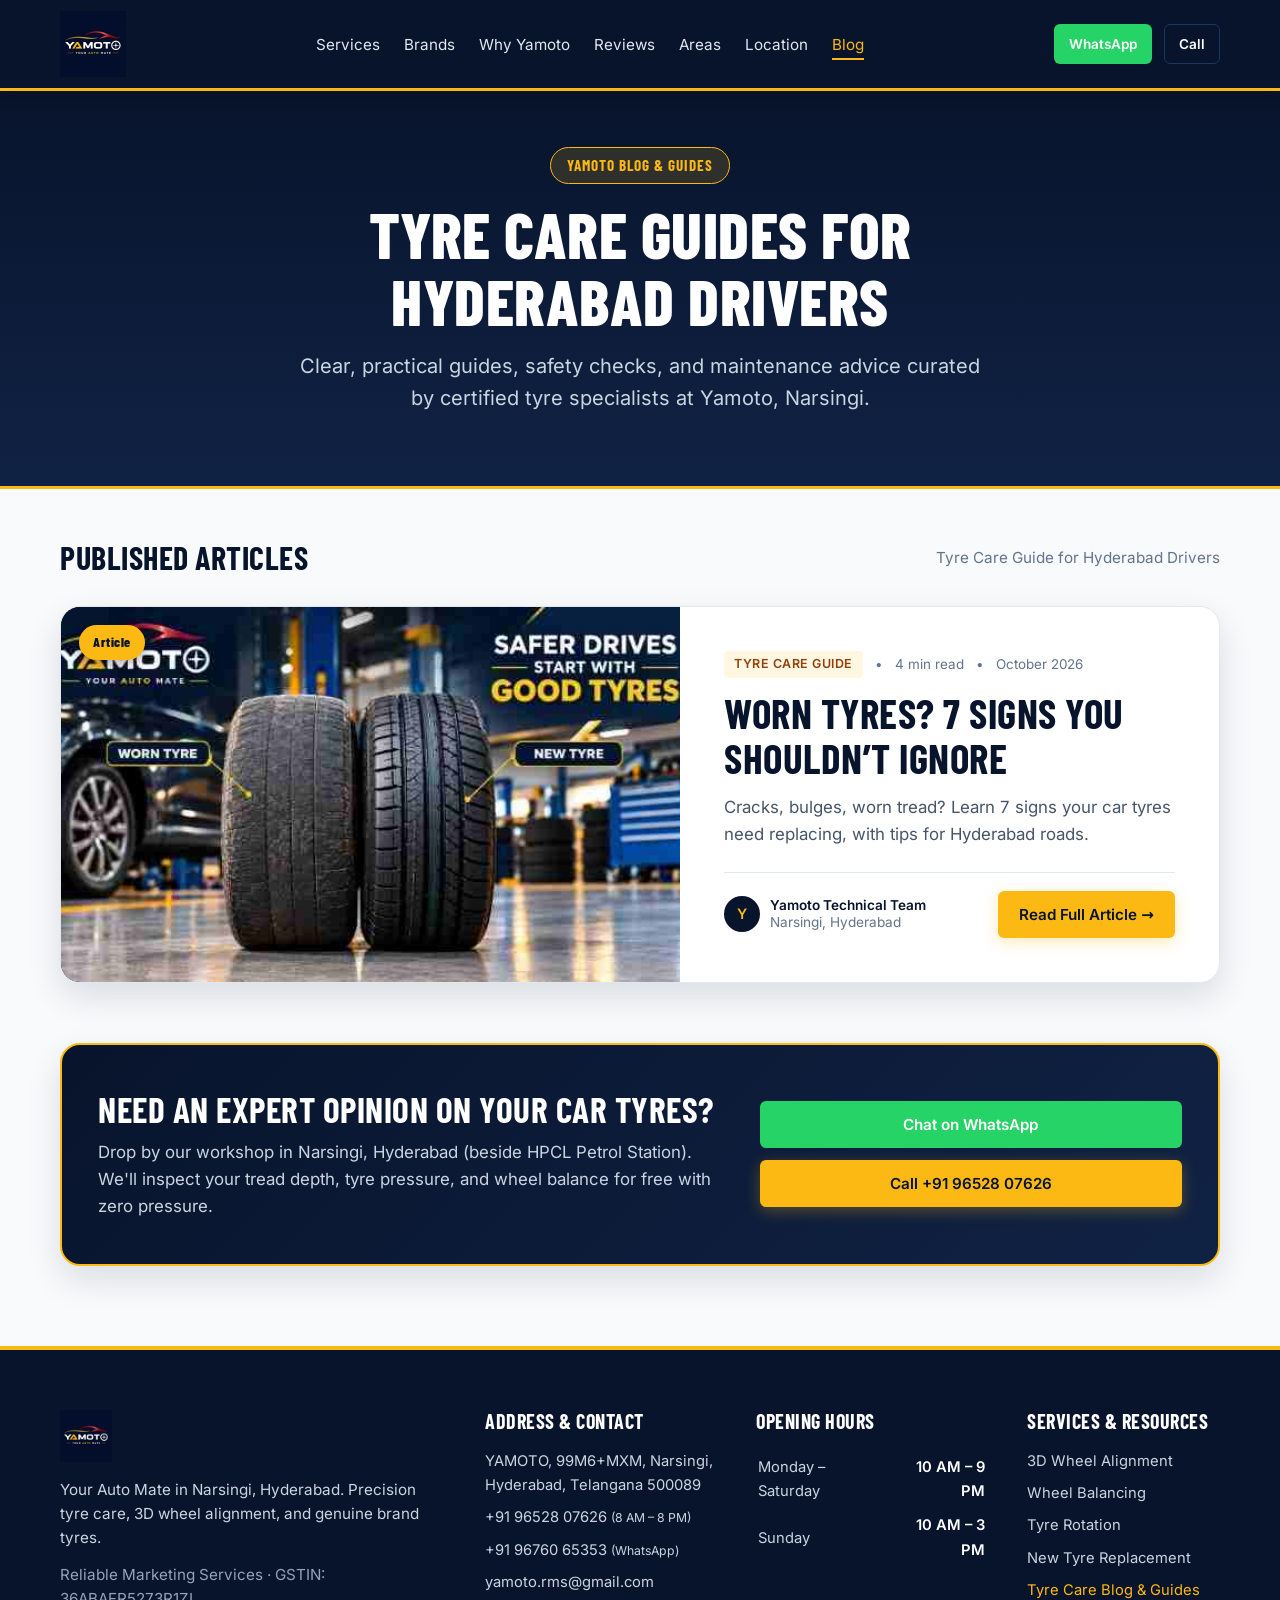
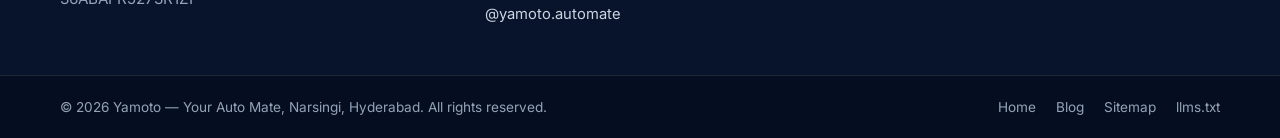
==== blog.html @ 02839a87 "blog podt added" ====
<!doctype html>
<html lang="en">

<head>
  <meta charset="utf-8">
  <meta name="viewport" content="width=device-width, initial-scale=1">
  <title>Tyre Care Blog & Guides | Expert Car Tips | Yamoto Hyderabad</title>
  <meta name="description"
    content="Practical tyre care guides, maintenance tips, 3D wheel alignment advice, and vehicle safety insights for Hyderabad drivers from Yamoto Narsingi.">
  <link rel="canonical" href="https://yamoto.in/blog.html">
  <meta name="robots" content="index, follow, max-image-preview:large">
  <meta name="theme-color" content="#08142C">

  <!-- Open Graph / Facebook -->
  <meta property="og:type" content="website">
  <meta property="og:title" content="Tyre Care Blog & Guides | Yamoto Hyderabad">
  <meta property="og:description"
    content="Practical tyre care guides, maintenance tips, and vehicle safety insights for Hyderabad drivers.">
  <meta property="og:url" content="https://yamoto.in/blog.html">
  <meta property="og:image" content="https://yamoto.in/images/og-image.jpg">
  <meta property="og:site_name" content="Yamoto">
  <meta property="og:locale" content="en_IN">

  <!-- Twitter Cards -->
  <meta name="twitter:card" content="summary_large_image">
  <meta name="twitter:title" content="Tyre Care Blog & Guides | Yamoto Hyderabad">
  <meta name="twitter:description"
    content="Practical tyre care guides, maintenance tips, and vehicle safety insights for Hyderabad drivers.">
  <meta name="twitter:image" content="https://yamoto.in/images/og-image.jpg">

  <!-- Favicons -->
  <link rel="icon" href="favicon.ico" sizes="48x48">
  <link rel="icon" type="image/png" sizes="48x48" href="favicon-48x48.png">
  <link rel="icon" type="image/png" sizes="192x192" href="favicon-192x192.png">
  <link rel="apple-touch-icon" href="apple-touch-icon.png">

  <!-- Preload fonts -->
  <link rel="preload" as="font" type="font/woff2" href="fonts/barlow-condensed-latin-700-normal.woff2" crossorigin>
  <link rel="preload" as="font" type="font/woff2" href="fonts/barlow-condensed-latin-800-normal.woff2" crossorigin>
  <link rel="preload" as="font" type="font/woff2" href="fonts/inter-latin-400-normal.woff2" crossorigin>
  <link rel="preload" as="font" type="font/woff2" href="fonts/inter-latin-600-normal.woff2" crossorigin>

  <style>
    /* === FONTS === */
    @font-face{font-family:'Barlow Condensed';font-style:normal;font-weight:600;font-display:swap;src:url('fonts/barlow-condensed-latin-600-normal.woff2') format('woff2');unicode-range:U+0000-00FF,U+0131,U+0152-0153,U+02BB-02BC,U+02C6,U+02DA,U+02DC,U+0304,U+0308,U+0329,U+2000-206F,U+20AC,U+2122,U+2191,U+2193,U+2212,U+2215,U+FEFF,U+FFFD}
    @font-face{font-family:'Barlow Condensed';font-style:normal;font-weight:700;font-display:swap;src:url('fonts/barlow-condensed-latin-700-normal.woff2') format('woff2');unicode-range:U+0000-00FF,U+0131,U+0152-0153,U+02BB-02BC,U+02C6,U+02DA,U+02DC,U+0304,U+0308,U+0329,U+2000-206F,U+20AC,U+2122,U+2191,U+2193,U+2212,U+2215,U+FEFF,U+FFFD}
    @font-face{font-family:'Barlow Condensed';font-style:normal;font-weight:800;font-display:swap;src:url('fonts/barlow-condensed-latin-800-normal.woff2') format('woff2');unicode-range:U+0000-00FF,U+0131,U+0152-0153,U+02BB-02BC,U+02C6,U+02DA,U+02DC,U+0304,U+0308,U+0329,U+2000-206F,U+20AC,U+2122,U+2191,U+2193,U+2212,U+2215,U+FEFF,U+FFFD}
    @font-face{font-family:'Inter';font-style:normal;font-weight:400;font-display:swap;src:url('fonts/inter-latin-400-normal.woff2') format('woff2');unicode-range:U+0000-00FF,U+0131,U+0152-0153,U+02BB-02BC,U+02C6,U+02DA,U+02DC,U+0304,U+0308,U+0329,U+2000-206F,U+20AC,U+2122,U+2191,U+2193,U+2212,U+2215,U+FEFF,U+FFFD}
    @font-face{font-family:'Inter';font-style:normal;font-weight:600;font-display:swap;src:url('fonts/inter-latin-600-normal.woff2') format('woff2');unicode-range:U+0000-00FF,U+0131,U+0152-0153,U+02BB-02BC,U+02C6,U+02DA,U+02DC,U+0304,U+0308,U+0329,U+2000-206F,U+20AC,U+2122,U+2191,U+2193,U+2212,U+2215,U+FEFF,U+FFFD}

    /* === TOKENS === */
    :root {
      --navy-dark: #08142C;
      --navy-mid: #102244;
      --navy-light: #1A3464;
      --navy-surface: #0E1B38;
      --yellow-accent: #FDB913;
      --yellow-hover: #E5A50B;
      --yellow-soft: rgba(253, 185, 19, 0.12);
      --text-main: #1E293B;
      --text-muted: #64748B;
      --text-light: #94A3B8;
      --bg-light: #F8FAFC;
      --bg-white: #FFFFFF;
      --border-color: #E2E8F0;
      --whatsapp-green: #25D366;
      --whatsapp-hover: #1EBE5D;
      --font-base: 'Inter', system-ui, -apple-system, sans-serif;
      --font-heading: 'Barlow Condensed', -apple-system, sans-serif;
      --radius-sm: 6px;
      --radius-md: 10px;
      --radius-lg: 16px;
      --radius-xl: 20px;
      --shadow-sm: 0 2px 4px rgba(0, 0, 0, 0.05);
      --shadow-md: 0 6px 18px rgba(8, 20, 44, 0.08);
      --shadow-lg: 0 14px 34px rgba(8, 20, 44, 0.12);
      --transition: all 0.25s ease-in-out;
    }

    *, *::before, *::after {
      box-sizing: border-box;
      margin: 0;
      padding: 0;
    }

    html {
      scroll-behavior: smooth;
      font-size: 16px;
    }

    body {
      font-family: var(--font-base);
      color: var(--text-main);
      background-color: var(--bg-light);
      line-height: 1.65;
      -webkit-font-smoothing: antialiased;
    }

    @media (max-width: 768px) {
      body {
        padding-bottom: calc(70px + env(safe-area-inset-bottom, 0px));
      }
    }

    img {
      max-width: 100%;
      height: auto;
      display: block;
    }

    a {
      text-decoration: none;
      color: inherit;
      transition: var(--transition);
    }

    ul, ol {
      list-style: none;
    }

    .container {
      width: 100%;
      max-width: 1200px;
      margin: 0 auto;
      padding: 0 20px;
    }

    h1, h2, h3, h4 {
      font-family: var(--font-heading);
      text-transform: uppercase;
      letter-spacing: 0.5px;
      line-height: 1.15;
      color: var(--navy-dark);
    }

    /* === BUTTONS === */
    .btn {
      display: inline-flex;
      align-items: center;
      justify-content: center;
      gap: 8px;
      font-family: var(--font-base);
      font-weight: 600;
      font-size: 0.95rem;
      padding: 10px 20px;
      border-radius: var(--radius-sm);
      border: 1px solid transparent;
      cursor: pointer;
      transition: var(--transition);
      text-align: center;
    }

    .btn-primary {
      background-color: var(--yellow-accent);
      color: var(--navy-dark);
      box-shadow: 0 4px 15px rgba(253, 185, 19, 0.3);
    }

    .btn-primary:hover {
      background-color: var(--yellow-hover);
      transform: translateY(-2px);
      box-shadow: 0 6px 20px rgba(253, 185, 19, 0.4);
    }

    .btn-whatsapp {
      background-color: var(--whatsapp-green);
      color: #fff;
    }

    .btn-whatsapp:hover {
      background-color: var(--whatsapp-hover);
      transform: translateY(-2px);
    }

    .btn-call {
      background-color: var(--navy-dark);
      color: #fff;
      border: 1px solid var(--navy-light);
    }

    .btn-call:hover {
      background-color: var(--navy-mid);
      border-color: var(--yellow-accent);
      color: #fff;
    }

    /* === SITE HEADER === */
    .site-header {
      position: sticky;
      top: 0;
      z-index: 1000;
      background-color: var(--navy-dark);
      border-bottom: 3px solid var(--yellow-accent);
      box-shadow: 0 4px 15px rgba(0, 0, 0, 0.2);
    }

    .header-inner {
      display: flex;
      align-items: center;
      justify-content: space-between;
      height: 88px;
    }

    .logo-link {
      display: flex;
      align-items: center;
    }

    .logo-img {
      height: 66px;
      width: auto;
      object-fit: contain;
    }

    .main-nav {
      display: none;
    }

    @media (min-width: 992px) {
      .main-nav {
        display: block;
      }
    }

    .nav-list {
      display: flex;
      align-items: center;
      gap: 24px;
    }

    .nav-list a {
      color: #E2E8F0;
      font-size: 0.95rem;
      font-weight: 500;
      padding: 6px 0;
      position: relative;
    }

    .nav-list a:hover,
    .nav-list a.active-nav {
      color: var(--yellow-accent);
    }

    .nav-list a.active-nav::after {
      content: '';
      position: absolute;
      bottom: 0;
      left: 0;
      width: 100%;
      height: 2px;
      background: var(--yellow-accent);
    }

    .header-actions {
      display: flex;
      align-items: center;
      gap: 12px;
    }

    .header-btn {
      display: none;
    }

    @media (min-width: 640px) {
      .header-btn {
        display: inline-flex;
        padding: 8px 14px;
        font-size: 0.85rem;
      }
    }

    .hamburger {
      display: flex;
      flex-direction: column;
      justify-content: space-around;
      width: 28px;
      height: 24px;
      background: transparent;
      border: none;
      cursor: pointer;
      padding: 0;
    }

    @media (min-width: 992px) {
      .hamburger {
        display: none;
      }
    }

    .hamburger span {
      width: 100%;
      height: 3px;
      background-color: #fff;
      border-radius: 2px;
      transition: var(--transition);
    }

    .mobile-nav {
      display: none;
      background-color: var(--navy-mid);
      border-top: 1px solid var(--navy-light);
      padding: 20px;
    }

    .mobile-nav.open {
      display: block;
    }

    .mobile-nav ul {
      display: flex;
      flex-direction: column;
      gap: 14px;
    }

    .mobile-nav-link {
      color: #fff;
      font-size: 1.05rem;
      font-weight: 500;
      display: block;
      padding: 6px 0;
    }

    .w-full {
      width: 100%;
    }

    @media (max-width: 640px) {
      .header-inner {
        height: auto;
        min-height: 74px;
      }
      .logo-img {
        height: clamp(48px, 15vw, 62px);
        max-width: min(48vw, 180px);
      }
      .hamburger {
        width: 44px;
        height: 44px;
        padding: 10px 8px;
      }
      .blog-hero {
        padding: 38px 0 30px;
      }
      .featured-content {
        padding: 24px 18px;
      }
      .featured-title {
        font-size: clamp(1.6rem, 7vw, 2.1rem);
      }
      .blog-consultation-banner {
        padding: 28px 20px;
      }
    }

    /* === BLOG HERO SECTION === */
    .blog-hero {
      background: linear-gradient(180deg, var(--navy-dark) 0%, var(--navy-mid) 100%);
      color: #fff;
      padding: 56px 0 44px;
      position: relative;
      border-bottom: 3px solid var(--yellow-accent);
    }

    .blog-hero-inner {
      text-align: center;
      max-width: 820px;
      margin: 0 auto;
    }

    .blog-badge-tag {
      display: inline-flex;
      align-items: center;
      gap: 6px;
      background: rgba(253, 185, 19, 0.15);
      border: 1px solid var(--yellow-accent);
      color: var(--yellow-accent);
      font-family: var(--font-heading);
      font-size: 0.95rem;
      font-weight: 700;
      letter-spacing: 1px;
      padding: 5px 16px;
      border-radius: 50px;
      text-transform: uppercase;
      margin-bottom: 16px;
    }

    .blog-hero h1 {
      font-size: clamp(2.3rem, 5.5vw, 4rem);
      font-weight: 800;
      line-height: 1.05;
      color: #fff;
      margin-bottom: 16px;
    }

    .blog-hero p {
      font-size: clamp(1.05rem, 2vw, 1.25rem);
      color: #CBD5E1;
      max-width: 700px;
      margin: 0 auto 28px;
      line-height: 1.6;
    }

    /* Filter pills */
    .filter-pills {
      display: flex;
      justify-content: center;
      flex-wrap: wrap;
      gap: 10px;
      margin-top: 10px;
    }

    .pill-btn {
      background: rgba(255, 255, 255, 0.08);
      color: #CBD5E1;
      border: 1px solid rgba(255, 255, 255, 0.16);
      padding: 7px 16px;
      border-radius: 50px;
      font-size: 0.88rem;
      font-weight: 500;
      cursor: pointer;
      transition: var(--transition);
    }

    .pill-btn:hover,
    .pill-btn.active {
      background: var(--yellow-accent);
      color: var(--navy-dark);
      border-color: var(--yellow-accent);
      font-weight: 600;
    }

    /* === MAIN BLOG CONTENT AREA === */
    .blog-section {
      padding: 50px 0 80px;
    }

    /* Featured Post Card */
    .featured-post-card {
      background: #fff;
      border-radius: var(--radius-xl);
      overflow: hidden;
      border: 1px solid var(--border-color);
      box-shadow: var(--shadow-lg);
      margin-bottom: 50px;
      display: grid;
      grid-template-columns: 1fr;
      transition: var(--transition);
    }

    @media (min-width: 900px) {
      .featured-post-card {
        grid-template-columns: 1.15fr 1fr;
      }
    }

    .featured-post-card:hover {
      transform: translateY(-4px);
      box-shadow: 0 18px 40px rgba(8, 20, 44, 0.15);
    }

    .featured-media {
      position: relative;
      background: var(--navy-dark);
      overflow: hidden;
      min-height: 280px;
    }

    .featured-media img {
      width: 100%;
      height: 100%;
      object-fit: cover;
      transition: transform 0.4s ease;
    }

    .featured-post-card:hover .featured-media img {
      transform: scale(1.03);
    }

    .featured-badge {
      position: absolute;
      top: 18px;
      left: 18px;
      background: var(--yellow-accent);
      color: var(--navy-dark);
      font-family: var(--font-heading);
      font-weight: 800;
      font-size: 0.85rem;
      padding: 6px 14px;
      border-radius: 50px;
      letter-spacing: 0.5px;
      box-shadow: 0 4px 10px rgba(0, 0, 0, 0.25);
    }

    .featured-content {
      padding: clamp(24px, 4vw, 44px);
      display: flex;
      flex-direction: column;
      justify-content: center;
    }

    .post-tag-meta {
      display: flex;
      align-items: center;
      gap: 12px;
      font-size: 0.84rem;
      color: var(--text-muted);
      margin-bottom: 12px;
      flex-wrap: wrap;
    }

    .post-tag {
      background: var(--yellow-soft);
      color: #92400E;
      font-weight: 700;
      padding: 3px 10px;
      border-radius: 4px;
      font-size: 0.78rem;
      text-transform: uppercase;
      letter-spacing: 0.5px;
    }

    .featured-title {
      font-size: clamp(1.8rem, 3.2vw, 2.6rem);
      line-height: 1.1;
      margin-bottom: 14px;
      color: var(--navy-dark);
    }

    .featured-title a:hover {
      color: var(--yellow-hover);
    }

    .featured-excerpt {
      color: #475569;
      font-size: 1.05rem;
      line-height: 1.6;
      margin-bottom: 24px;
    }

    .featured-footer {
      display: flex;
      align-items: center;
      justify-content: space-between;
      flex-wrap: wrap;
      gap: 16px;
      padding-top: 18px;
      border-top: 1px solid var(--border-color);
    }

    .author-info {
      display: flex;
      align-items: center;
      gap: 10px;
    }

    .author-avatar {
      width: 36px;
      height: 36px;
      border-radius: 50%;
      background: var(--navy-dark);
      color: var(--yellow-accent);
      display: flex;
      align-items: center;
      justify-content: center;
      font-weight: 800;
      font-size: 0.9rem;
    }

    .author-details {
      font-size: 0.85rem;
      line-height: 1.25;
    }

    .author-details strong {
      color: var(--navy-dark);
      display: block;
    }

    .author-details span {
      color: var(--text-muted);
    }

    /* Section Subhead */
    .grid-subhead {
      margin-bottom: 30px;
      display: flex;
      align-items: center;
      justify-content: space-between;
      flex-wrap: wrap;
      gap: 12px;
    }

    .grid-subhead h2 {
      font-size: 2rem;
      color: var(--navy-dark);
    }

    /* Grid of Blog Posts */
    .blog-posts-grid {
      display: grid;
      grid-template-columns: 1fr;
      gap: 32px;
    }

    @media (min-width: 640px) {
      .blog-posts-grid {
        grid-template-columns: repeat(2, 1fr);
      }
    }

    @media (min-width: 1024px) {
      .blog-posts-grid {
        grid-template-columns: repeat(3, 1fr);
      }
    }

    .blog-card {
      background: #fff;
      border-radius: var(--radius-lg);
      border: 1px solid var(--border-color);
      overflow: hidden;
      box-shadow: var(--shadow-sm);
      display: flex;
      flex-direction: column;
      transition: var(--transition);
    }

    .blog-card:hover {
      transform: translateY(-4px);
      box-shadow: var(--shadow-md);
      border-color: #CBD5E1;
    }

    .card-thumbnail {
      position: relative;
      aspect-ratio: 16 / 10;
      background: var(--navy-dark);
      overflow: hidden;
    }

    .card-thumbnail img {
      width: 100%;
      height: 100%;
      object-fit: cover;
      transition: transform 0.4s ease;
    }

    .blog-card:hover .card-thumbnail img {
      transform: scale(1.05);
    }

    .card-badge {
      position: absolute;
      top: 12px;
      left: 12px;
      background: rgba(8, 20, 44, 0.85);
      color: #fff;
      font-size: 0.75rem;
      font-weight: 700;
      padding: 4px 10px;
      border-radius: 50px;
      text-transform: uppercase;
      backdrop-filter: blur(4px);
    }

    .card-badge.status-live {
      background: var(--yellow-accent);
      color: var(--navy-dark);
    }

    .card-body {
      padding: 22px;
      display: flex;
      flex-direction: column;
      flex-grow: 1;
    }

    .card-meta {
      display: flex;
      align-items: center;
      gap: 10px;
      font-size: 0.8rem;
      color: var(--text-muted);
      margin-bottom: 10px;
    }

    .card-title {
      font-size: 1.45rem;
      line-height: 1.2;
      margin-bottom: 10px;
      color: var(--navy-dark);
    }

    .card-title a:hover {
      color: var(--yellow-hover);
    }

    .card-excerpt {
      font-size: 0.95rem;
      color: #475569;
      line-height: 1.55;
      margin-bottom: 20px;
      flex-grow: 1;
    }

    .card-action {
      display: flex;
      align-items: center;
      justify-content: space-between;
      padding-top: 14px;
      border-top: 1px solid var(--border-color);
      font-size: 0.9rem;
      font-weight: 600;
      color: var(--navy-mid);
    }

    .card-action a {
      color: var(--navy-mid);
      display: inline-flex;
      align-items: center;
      gap: 4px;
    }

    .card-action a:hover {
      color: var(--yellow-hover);
    }

    /* Upcoming Card Special Style */
    .blog-card.upcoming {
      background: linear-gradient(180deg, #FFFFFF 0%, #F8FAFC 100%);
      opacity: 0.92;
    }

    .badge-upcoming {
      background: #E2E8F0;
      color: #475569;
      font-size: 0.72rem;
      font-weight: 700;
      padding: 3px 8px;
      border-radius: 4px;
      text-transform: uppercase;
    }

    /* Consultation Banner */
    .blog-consultation-banner {
      background: linear-gradient(135deg, var(--navy-dark) 0%, var(--navy-mid) 100%);
      border-radius: var(--radius-xl);
      padding: 44px 36px;
      color: #fff;
      margin-top: 60px;
      display: grid;
      grid-template-columns: 1fr;
      gap: 28px;
      align-items: center;
      border: 2px solid var(--yellow-accent);
      box-shadow: var(--shadow-lg);
    }

    @media (min-width: 800px) {
      .blog-consultation-banner {
        grid-template-columns: 1.5fr 1fr;
      }
    }

    .consultation-info h3 {
      color: #fff;
      font-size: 2.2rem;
      margin-bottom: 10px;
    }

    .consultation-info p {
      color: #CBD5E1;
      font-size: 1.05rem;
      line-height: 1.6;
    }

    .consultation-ctas {
      display: flex;
      flex-direction: column;
      gap: 12px;
    }

    @media (min-width: 500px) {
      .consultation-ctas {
        flex-direction: row;
      }
    }

    @media (min-width: 800px) {
      .consultation-ctas {
        flex-direction: column;
      }
    }

    /* === FOOTER === */
    .site-footer {
      background-color: var(--navy-dark);
      color: #CBD5E1;
      padding: 60px 0 0;
      border-top: 4px solid var(--yellow-accent);
    }

    .footer-grid {
      display: grid;
      grid-template-columns: 1fr;
      gap: 40px;
      padding-bottom: 40px;
    }

    @media (min-width: 640px) {
      .footer-grid {
        grid-template-columns: repeat(2, 1fr);
      }
    }

    @media (min-width: 992px) {
      .footer-grid {
        grid-template-columns: 2fr 1.2fr 1.2fr 1fr;
      }
    }

    .footer-brand img {
      height: 52px;
      width: auto;
      margin-bottom: 16px;
    }

    .footer-brand p {
      font-size: 0.95rem;
      line-height: 1.6;
      margin-bottom: 12px;
    }

    .footer-gstin {
      font-size: 0.8rem;
      color: var(--text-light);
    }

    .footer-contact h3,
    .footer-hours h3,
    .footer-services h3 {
      color: #fff;
      font-size: 1.25rem;
      margin-bottom: 16px;
    }

    .footer-contact address p {
      font-style: normal;
      font-size: 0.92rem;
      margin-bottom: 8px;
    }

    .footer-contact a:hover,
    .footer-services a:hover {
      color: var(--yellow-accent);
    }

    .footer-hours table {
      width: 100%;
      font-size: 0.92rem;
    }

    .footer-hours td {
      padding: 4px 0;
    }

    .footer-hours td:last-child {
      text-align: right;
      color: #fff;
      font-weight: 600;
    }

    .footer-services ul li {
      margin-bottom: 8px;
      font-size: 0.92rem;
    }

    .footer-bottom {
      border-top: 1px solid rgba(255, 255, 255, 0.1);
      padding: 20px 0;
      background-color: #050E20;
    }

    .footer-bottom-inner {
      display: flex;
      flex-direction: column;
      align-items: center;
      gap: 10px;
      text-align: center;
      font-size: 0.85rem;
      color: var(--text-light);
    }

    @media (min-width: 640px) {
      .footer-bottom-inner {
        flex-direction: row;
        justify-content: space-between;
        text-align: left;
      }
    }

    .footer-bottom nav a {
      margin-left: 16px;
      color: var(--text-light);
    }

    .footer-bottom nav a:hover {
      color: var(--yellow-accent);
    }

    /* === MOBILE BAR === */
    .mobile-bar {
      display: none;
      position: fixed;
      bottom: 0;
      left: 0;
      right: 0;
      background-color: var(--navy-dark);
      border-top: 2px solid var(--yellow-accent);
      z-index: 999;
      padding: 8px 12px;
      box-shadow: 0 -4px 15px rgba(0, 0, 0, 0.25);
    }

    @media (max-width: 768px) {
      .mobile-bar {
        display: flex;
        justify-content: space-around;
        gap: 8px;
        padding-bottom: calc(8px + env(safe-area-inset-bottom, 0px));
      }
    }

    .mobile-bar-btn {
      display: flex;
      flex-direction: column;
      align-items: center;
      justify-content: center;
      flex: 1;
      padding: 6px 4px;
      border-radius: var(--radius-sm);
      color: #fff;
      font-size: 0.78rem;
      font-weight: 600;
      text-align: center;
      min-height: 44px;
    }

    .mobile-bar-btn.call {
      background-color: var(--navy-mid);
      border: 1px solid var(--navy-light);
    }

    .mobile-bar-btn.whatsapp {
      background-color: var(--whatsapp-green);
      color: #fff;
    }

    .mobile-bar-btn.directions {
      background-color: var(--yellow-accent);
      color: var(--navy-dark);
    }
  </style>
</head>

<body>

  <!-- Site Header -->
  <header class="site-header" id="site-header">
    <div class="container header-inner">
      <a href="index.html" class="logo-link" aria-label="Yamoto Home — return to homepage">
        <img src="images/yamoto-logo.webp" width="264" height="264" alt="Yamoto — Your Auto Mate" class="logo-img">
      </a>
      <nav class="main-nav" aria-label="Main navigation">
        <ul class="nav-list">
          <li><a href="index.html#services">Services</a></li>
          <li><a href="index.html#brands">Brands</a></li>
          <li><a href="index.html#why-yamoto">Why Yamoto</a></li>
          <li><a href="index.html#reviews">Reviews</a></li>
          <li><a href="index.html#areas-served">Areas</a></li>
          <li><a href="index.html#location">Location</a></li>
          <li><a href="blog.html" class="active-nav">Blog</a></li>
        </ul>
      </nav>
      <div class="header-actions">
        <a href="https://wa.me/919676065353?text=Hi%20Yamoto%2C%20I%20need%20a%20tyre%20consultation"
          class="btn btn-whatsapp header-btn" target="_blank" rel="noopener">WhatsApp</a>
        <a href="tel:+919652807626" class="btn btn-call header-btn">Call</a>
      </div>
      <button class="hamburger" id="hamburger" aria-label="Open navigation menu" aria-expanded="false">
        <span aria-hidden="true"></span><span aria-hidden="true"></span><span aria-hidden="true"></span>
      </button>
    </div>

    <!-- Mobile Nav Slide-down -->
    <nav class="mobile-nav" id="mobile-nav" aria-label="Mobile navigation" inert>
      <ul>
        <li><a href="index.html#services" class="mobile-nav-link">Services</a></li>
        <li><a href="index.html#brands" class="mobile-nav-link">Brands</a></li>
        <li><a href="index.html#why-yamoto" class="mobile-nav-link">Why Yamoto</a></li>
        <li><a href="index.html#reviews" class="mobile-nav-link">Reviews</a></li>
        <li><a href="index.html#areas-served" class="mobile-nav-link">Areas</a></li>
        <li><a href="index.html#location" class="mobile-nav-link">Location</a></li>
        <li><a href="blog.html" class="mobile-nav-link" style="color:var(--yellow-accent);">Blog & Guides</a></li>
        <li><a href="https://wa.me/919676065353?text=Hi%20Yamoto%2C%20I%20need%20a%20quote"
            class="btn btn-whatsapp w-full" target="_blank" rel="noopener">Chat on WhatsApp</a></li>
        <li><a href="tel:+919652807626" class="btn btn-call w-full">Call +91 96528 07626</a></li>
      </ul>
    </nav>
  </header>

  <!-- Blog Hero Header -->
  <header class="blog-hero">
    <div class="container blog-hero-inner">
      <span class="blog-badge-tag">Yamoto Blog & Guides</span>
      <h1>Tyre Care Guides for Hyderabad Drivers</h1>
      <p>
        Clear, practical guides, safety checks, and maintenance advice curated by certified tyre specialists at Yamoto, Narsingi.
      </p>
    </div>
  </header>

  <!-- Main Blog Grid Section -->
  <main class="blog-section">
    <div class="container">

      <div class="grid-subhead">
        <h2>Published Articles</h2>
        <span style="color: var(--text-muted); font-size: 0.95rem;">Tyre Care Guide for Hyderabad Drivers</span>
      </div>

      <!-- Article (The Only Blog) -->
      <article class="featured-post-card">
        <div class="featured-media">
          <span class="featured-badge">Article</span>
          <a href="worn-tyres-7-signs-you-shouldnt-ignore.html" aria-label="Read Worn Tyres? 7 Signs You Shouldn't Ignore">
            <img
              src="images/blog post images/Tyre Care Guide for Hyderabad Drivers/hero-image.jpeg"
              alt="Comparison of worn tyre vs new tyre with full tread in a workshop"
              width="800"
              height="500"
              loading="eager">
          </a>
        </div>
        <div class="featured-content">
          <div class="post-tag-meta">
            <span class="post-tag">Tyre Care Guide</span>
            <span>•</span>
            <span>4 min read</span>
            <span>•</span>
            <span>October 2026</span>
          </div>
          <h2 class="featured-title">
            <a href="worn-tyres-7-signs-you-shouldnt-ignore.html">Worn Tyres? 7 Signs You Shouldn’t Ignore</a>
          </h2>
          <p class="featured-excerpt">
            Cracks, bulges, worn tread? Learn 7 signs your car tyres need replacing, with tips for Hyderabad roads.
          </p>
          <div class="featured-footer">
            <div class="author-info">
              <div class="author-avatar">Y</div>
              <div class="author-details">
                <strong>Yamoto Technical Team</strong>
                <span>Narsingi, Hyderabad</span>
              </div>
            </div>
            <a href="worn-tyres-7-signs-you-shouldnt-ignore.html" class="btn btn-primary">
              Read Full Article →
            </a>
          </div>
        </div>
      </article>

      <!-- Free Consultation Banner -->
      <section class="blog-consultation-banner">
        <div class="consultation-info">
          <h3>Need an Expert Opinion on Your Car Tyres?</h3>
          <p>
            Drop by our workshop in Narsingi, Hyderabad (beside HPCL Petrol Station). We'll inspect your tread depth, tyre pressure, and wheel balance for free with zero pressure.
          </p>
        </div>
        <div class="consultation-ctas">
          <a href="https://wa.me/919676065353?text=Hi%20Yamoto%2C%20I%20would%20like%20a%20free%20tyre%20inspection"
            class="btn btn-whatsapp" target="_blank" rel="noopener">
            Chat on WhatsApp
          </a>
          <a href="tel:+919652807626" class="btn btn-primary">
            Call +91 96528 07626
          </a>
        </div>
      </section>

    </div>
  </main>

  <!-- Site Footer -->
  <footer class="site-footer" aria-label="Site footer">
    <div class="container footer-grid">
      <div class="footer-brand">
        <img src="images/yamoto-logo.webp" width="264" height="264" alt="Yamoto — Your Auto Mate" loading="lazy">
        <p>Your Auto Mate in Narsingi, Hyderabad. Precision tyre care, 3D wheel alignment, and genuine brand tyres.</p>
        <p class="footer-gstin">Reliable Marketing Services · GSTIN: 36ABAFR5273R1ZI</p>
      </div>

      <div class="footer-contact">
        <h3>Address & Contact</h3>
        <address>
          <p>YAMOTO, 99M6+MXM, Narsingi, Hyderabad, Telangana 500089</p>
          <p><a href="tel:+919652807626">+91 96528 07626</a> <small>(8 AM – 8 PM)</small></p>
          <p><a href="https://wa.me/919676065353" target="_blank" rel="noopener">+91 96760 65353</a> <small>(WhatsApp)</small></p>
          <p><a href="mailto:yamoto.rms@gmail.com">yamoto.rms@gmail.com</a></p>
          <p><a href="https://instagram.com/yamoto.automate" target="_blank" rel="noopener">@yamoto.automate</a></p>
        </address>
      </div>

      <div class="footer-hours">
        <h3>Opening Hours</h3>
        <table>
          <tbody>
            <tr>
              <td>Monday – Saturday</td>
              <td>10 AM – 9 PM</td>
            </tr>
            <tr>
              <td>Sunday</td>
              <td>10 AM – 3 PM</td>
            </tr>
          </tbody>
        </table>
      </div>

      <div class="footer-services">
        <h3>Services & Resources</h3>
        <ul>
          <li><a href="index.html#services">3D Wheel Alignment</a></li>
          <li><a href="index.html#services">Wheel Balancing</a></li>
          <li><a href="index.html#services">Tyre Rotation</a></li>
          <li><a href="index.html#services">New Tyre Replacement</a></li>
          <li><a href="blog.html" style="color:var(--yellow-accent);">Tyre Care Blog & Guides</a></li>
        </ul>
      </div>
    </div>

    <div class="footer-bottom">
      <div class="container footer-bottom-inner">
        <p>© 2026 Yamoto — Your Auto Mate, Narsingi, Hyderabad. All rights reserved.</p>
        <nav aria-label="Footer utility">
          <a href="index.html">Home</a>
          <a href="blog.html">Blog</a>
          <a href="sitemap.xml">Sitemap</a>
          <a href="llms.txt">llms.txt</a>
        </nav>
      </div>
    </div>
  </footer>

  <!-- Sticky Mobile Action Bar -->
  <nav class="mobile-bar" aria-label="Quick actions">
    <a href="tel:+919652807626" class="mobile-bar-btn call">
      <span>Call</span>
    </a>
    <a href="https://wa.me/919676065353?text=Hi%20Yamoto%2C%20I%20have%20a%20question%20about%20tyres"
      class="mobile-bar-btn whatsapp" target="_blank" rel="noopener">
      <span>WhatsApp</span>
    </a>
    <a href="https://www.google.com/maps/dir/?api=1&amp;destination=YAMOTO%2C%2099M6%2BMXM%2C%20Narsingi%2C%20Hyderabad%2C%20Telangana%20500089&amp;destination_place_id=ChIJxR8MQACVyzsR6OvZPphkTEY"
      class="mobile-bar-btn directions" target="_blank" rel="noopener">
      <span>Directions</span>
    </a>
  </nav>

  <!-- Interactive script for mobile menu & tracking -->
  <script src="js/main.js" defer></script>
</body>

</html>
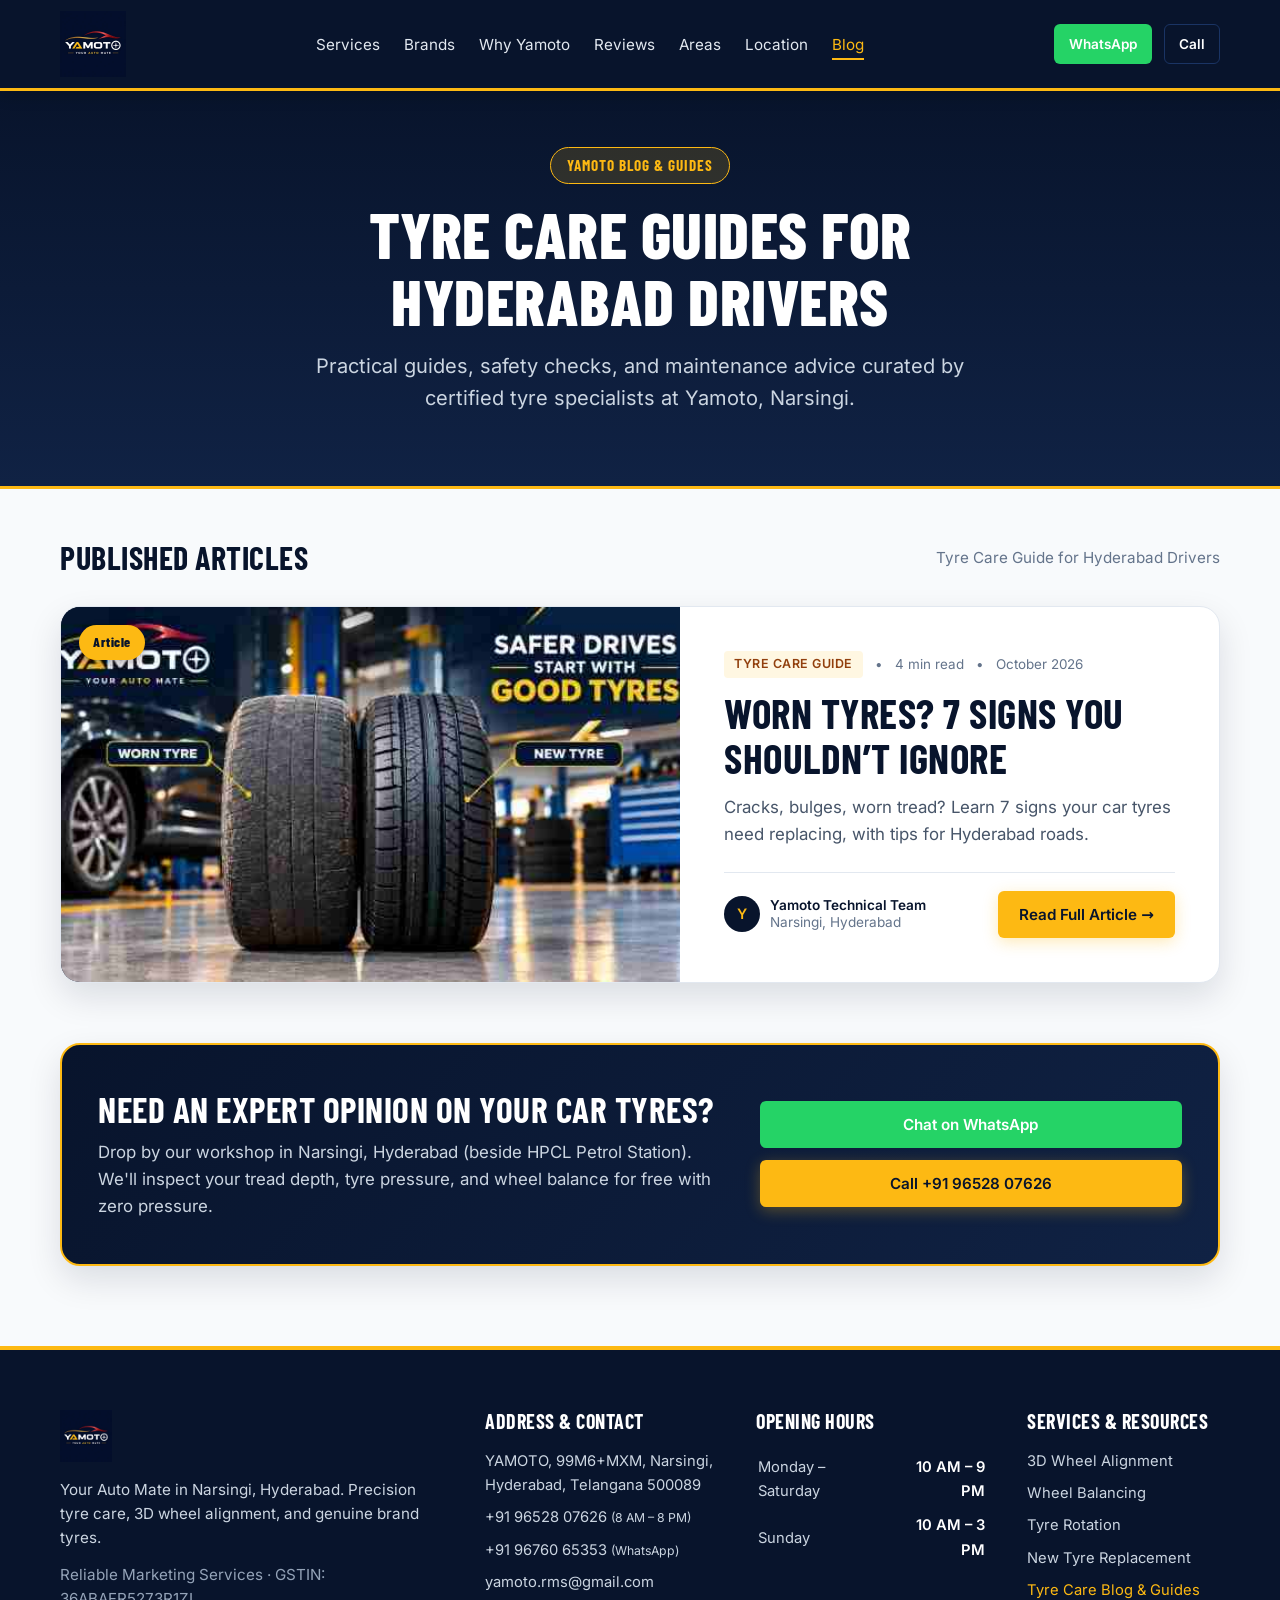
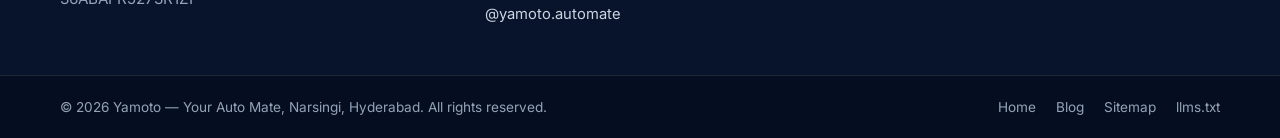
==== commit 675bdaba: "blog page removed" ====
--- a/blog.html
+++ b/blog.html
@@ -42,11 +42,50 @@
 
   <style>
     /* === FONTS === */
-    @font-face{font-family:'Barlow Condensed';font-style:normal;font-weight:600;font-display:swap;src:url('fonts/barlow-condensed-latin-600-normal.woff2') format('woff2');unicode-range:U+0000-00FF,U+0131,U+0152-0153,U+02BB-02BC,U+02C6,U+02DA,U+02DC,U+0304,U+0308,U+0329,U+2000-206F,U+20AC,U+2122,U+2191,U+2193,U+2212,U+2215,U+FEFF,U+FFFD}
-    @font-face{font-family:'Barlow Condensed';font-style:normal;font-weight:700;font-display:swap;src:url('fonts/barlow-condensed-latin-700-normal.woff2') format('woff2');unicode-range:U+0000-00FF,U+0131,U+0152-0153,U+02BB-02BC,U+02C6,U+02DA,U+02DC,U+0304,U+0308,U+0329,U+2000-206F,U+20AC,U+2122,U+2191,U+2193,U+2212,U+2215,U+FEFF,U+FFFD}
-    @font-face{font-family:'Barlow Condensed';font-style:normal;font-weight:800;font-display:swap;src:url('fonts/barlow-condensed-latin-800-normal.woff2') format('woff2');unicode-range:U+0000-00FF,U+0131,U+0152-0153,U+02BB-02BC,U+02C6,U+02DA,U+02DC,U+0304,U+0308,U+0329,U+2000-206F,U+20AC,U+2122,U+2191,U+2193,U+2212,U+2215,U+FEFF,U+FFFD}
-    @font-face{font-family:'Inter';font-style:normal;font-weight:400;font-display:swap;src:url('fonts/inter-latin-400-normal.woff2') format('woff2');unicode-range:U+0000-00FF,U+0131,U+0152-0153,U+02BB-02BC,U+02C6,U+02DA,U+02DC,U+0304,U+0308,U+0329,U+2000-206F,U+20AC,U+2122,U+2191,U+2193,U+2212,U+2215,U+FEFF,U+FFFD}
-    @font-face{font-family:'Inter';font-style:normal;font-weight:600;font-display:swap;src:url('fonts/inter-latin-600-normal.woff2') format('woff2');unicode-range:U+0000-00FF,U+0131,U+0152-0153,U+02BB-02BC,U+02C6,U+02DA,U+02DC,U+0304,U+0308,U+0329,U+2000-206F,U+20AC,U+2122,U+2191,U+2193,U+2212,U+2215,U+FEFF,U+FFFD}
+    @font-face {
+      font-family: 'Barlow Condensed';
+      font-style: normal;
+      font-weight: 600;
+      font-display: swap;
+      src: url('fonts/barlow-condensed-latin-600-normal.woff2') format('woff2');
+      unicode-range: U+0000-00FF, U+0131, U+0152-0153, U+02BB-02BC, U+02C6, U+02DA, U+02DC, U+0304, U+0308, U+0329, U+2000-206F, U+20AC, U+2122, U+2191, U+2193, U+2212, U+2215, U+FEFF, U+FFFD
+    }
+
+    @font-face {
+      font-family: 'Barlow Condensed';
+      font-style: normal;
+      font-weight: 700;
+      font-display: swap;
+      src: url('fonts/barlow-condensed-latin-700-normal.woff2') format('woff2');
+      unicode-range: U+0000-00FF, U+0131, U+0152-0153, U+02BB-02BC, U+02C6, U+02DA, U+02DC, U+0304, U+0308, U+0329, U+2000-206F, U+20AC, U+2122, U+2191, U+2193, U+2212, U+2215, U+FEFF, U+FFFD
+    }
+
+    @font-face {
+      font-family: 'Barlow Condensed';
+      font-style: normal;
+      font-weight: 800;
+      font-display: swap;
+      src: url('fonts/barlow-condensed-latin-800-normal.woff2') format('woff2');
+      unicode-range: U+0000-00FF, U+0131, U+0152-0153, U+02BB-02BC, U+02C6, U+02DA, U+02DC, U+0304, U+0308, U+0329, U+2000-206F, U+20AC, U+2122, U+2191, U+2193, U+2212, U+2215, U+FEFF, U+FFFD
+    }
+
+    @font-face {
+      font-family: 'Inter';
+      font-style: normal;
+      font-weight: 400;
+      font-display: swap;
+      src: url('fonts/inter-latin-400-normal.woff2') format('woff2');
+      unicode-range: U+0000-00FF, U+0131, U+0152-0153, U+02BB-02BC, U+02C6, U+02DA, U+02DC, U+0304, U+0308, U+0329, U+2000-206F, U+20AC, U+2122, U+2191, U+2193, U+2212, U+2215, U+FEFF, U+FFFD
+    }
+
+    @font-face {
+      font-family: 'Inter';
+      font-style: normal;
+      font-weight: 600;
+      font-display: swap;
+      src: url('fonts/inter-latin-600-normal.woff2') format('woff2');
+      unicode-range: U+0000-00FF, U+0131, U+0152-0153, U+02BB-02BC, U+02C6, U+02DA, U+02DC, U+0304, U+0308, U+0329, U+2000-206F, U+20AC, U+2122, U+2191, U+2193, U+2212, U+2215, U+FEFF, U+FFFD
+    }
 
     /* === TOKENS === */
     :root {
@@ -77,7 +116,9 @@
       --transition: all 0.25s ease-in-out;
     }
 
-    *, *::before, *::after {
+    *,
+    *::before,
+    *::after {
       box-sizing: border-box;
       margin: 0;
       padding: 0;
@@ -114,7 +155,8 @@
       transition: var(--transition);
     }
 
-    ul, ol {
+    ul,
+    ol {
       list-style: none;
     }
 
@@ -125,7 +167,10 @@
       padding: 0 20px;
     }
 
-    h1, h2, h3, h4 {
+    h1,
+    h2,
+    h3,
+    h4 {
       font-family: var(--font-heading);
       text-transform: uppercase;
       letter-spacing: 0.5px;
@@ -329,24 +374,30 @@
         height: auto;
         min-height: 74px;
       }
+
       .logo-img {
         height: clamp(48px, 15vw, 62px);
         max-width: min(48vw, 180px);
       }
+
       .hamburger {
         width: 44px;
         height: 44px;
         padding: 10px 8px;
       }
+
       .blog-hero {
         padding: 38px 0 30px;
       }
+
       .featured-content {
         padding: 24px 18px;
       }
+
       .featured-title {
         font-size: clamp(1.6rem, 7vw, 2.1rem);
       }
+
       .blog-consultation-banner {
         padding: 28px 20px;
       }
@@ -1015,7 +1066,8 @@
       <span class="blog-badge-tag">Yamoto Blog & Guides</span>
       <h1>Tyre Care Guides for Hyderabad Drivers</h1>
       <p>
-        Clear, practical guides, safety checks, and maintenance advice curated by certified tyre specialists at Yamoto, Narsingi.
+        Practical guides, safety checks, and maintenance advice curated by certified tyre specialists at Yamoto,
+        Narsingi.
       </p>
     </div>
   </header>
@@ -1033,12 +1085,10 @@
       <article class="featured-post-card">
         <div class="featured-media">
           <span class="featured-badge">Article</span>
-          <a href="worn-tyres-7-signs-you-shouldnt-ignore.html" aria-label="Read Worn Tyres? 7 Signs You Shouldn't Ignore">
-            <img
-              src="images/blog post images/Tyre Care Guide for Hyderabad Drivers/hero-image.jpeg"
-              alt="Comparison of worn tyre vs new tyre with full tread in a workshop"
-              width="800"
-              height="500"
+          <a href="worn-tyres-7-signs-you-shouldnt-ignore.html"
+            aria-label="Read Worn Tyres? 7 Signs You Shouldn't Ignore">
+            <img src="images/blog post images/Tyre Care Guide for Hyderabad Drivers/hero-image.jpeg"
+              alt="Comparison of worn tyre vs new tyre with full tread in a workshop" width="800" height="500"
               loading="eager">
           </a>
         </div>
@@ -1076,7 +1126,8 @@
         <div class="consultation-info">
           <h3>Need an Expert Opinion on Your Car Tyres?</h3>
           <p>
-            Drop by our workshop in Narsingi, Hyderabad (beside HPCL Petrol Station). We'll inspect your tread depth, tyre pressure, and wheel balance for free with zero pressure.
+            Drop by our workshop in Narsingi, Hyderabad (beside HPCL Petrol Station). We'll inspect your tread depth,
+            tyre pressure, and wheel balance for free with zero pressure.
           </p>
         </div>
         <div class="consultation-ctas">
@@ -1107,7 +1158,8 @@
         <address>
           <p>YAMOTO, 99M6+MXM, Narsingi, Hyderabad, Telangana 500089</p>
           <p><a href="tel:+919652807626">+91 96528 07626</a> <small>(8 AM – 8 PM)</small></p>
-          <p><a href="https://wa.me/919676065353" target="_blank" rel="noopener">+91 96760 65353</a> <small>(WhatsApp)</small></p>
+          <p><a href="https://wa.me/919676065353" target="_blank" rel="noopener">+91 96760 65353</a>
+            <small>(WhatsApp)</small></p>
           <p><a href="mailto:yamoto.rms@gmail.com">yamoto.rms@gmail.com</a></p>
           <p><a href="https://instagram.com/yamoto.automate" target="_blank" rel="noopener">@yamoto.automate</a></p>
         </address>
@@ -1173,4 +1225,4 @@
   <script src="js/main.js" defer></script>
 </body>
 
-</html>
+</html>
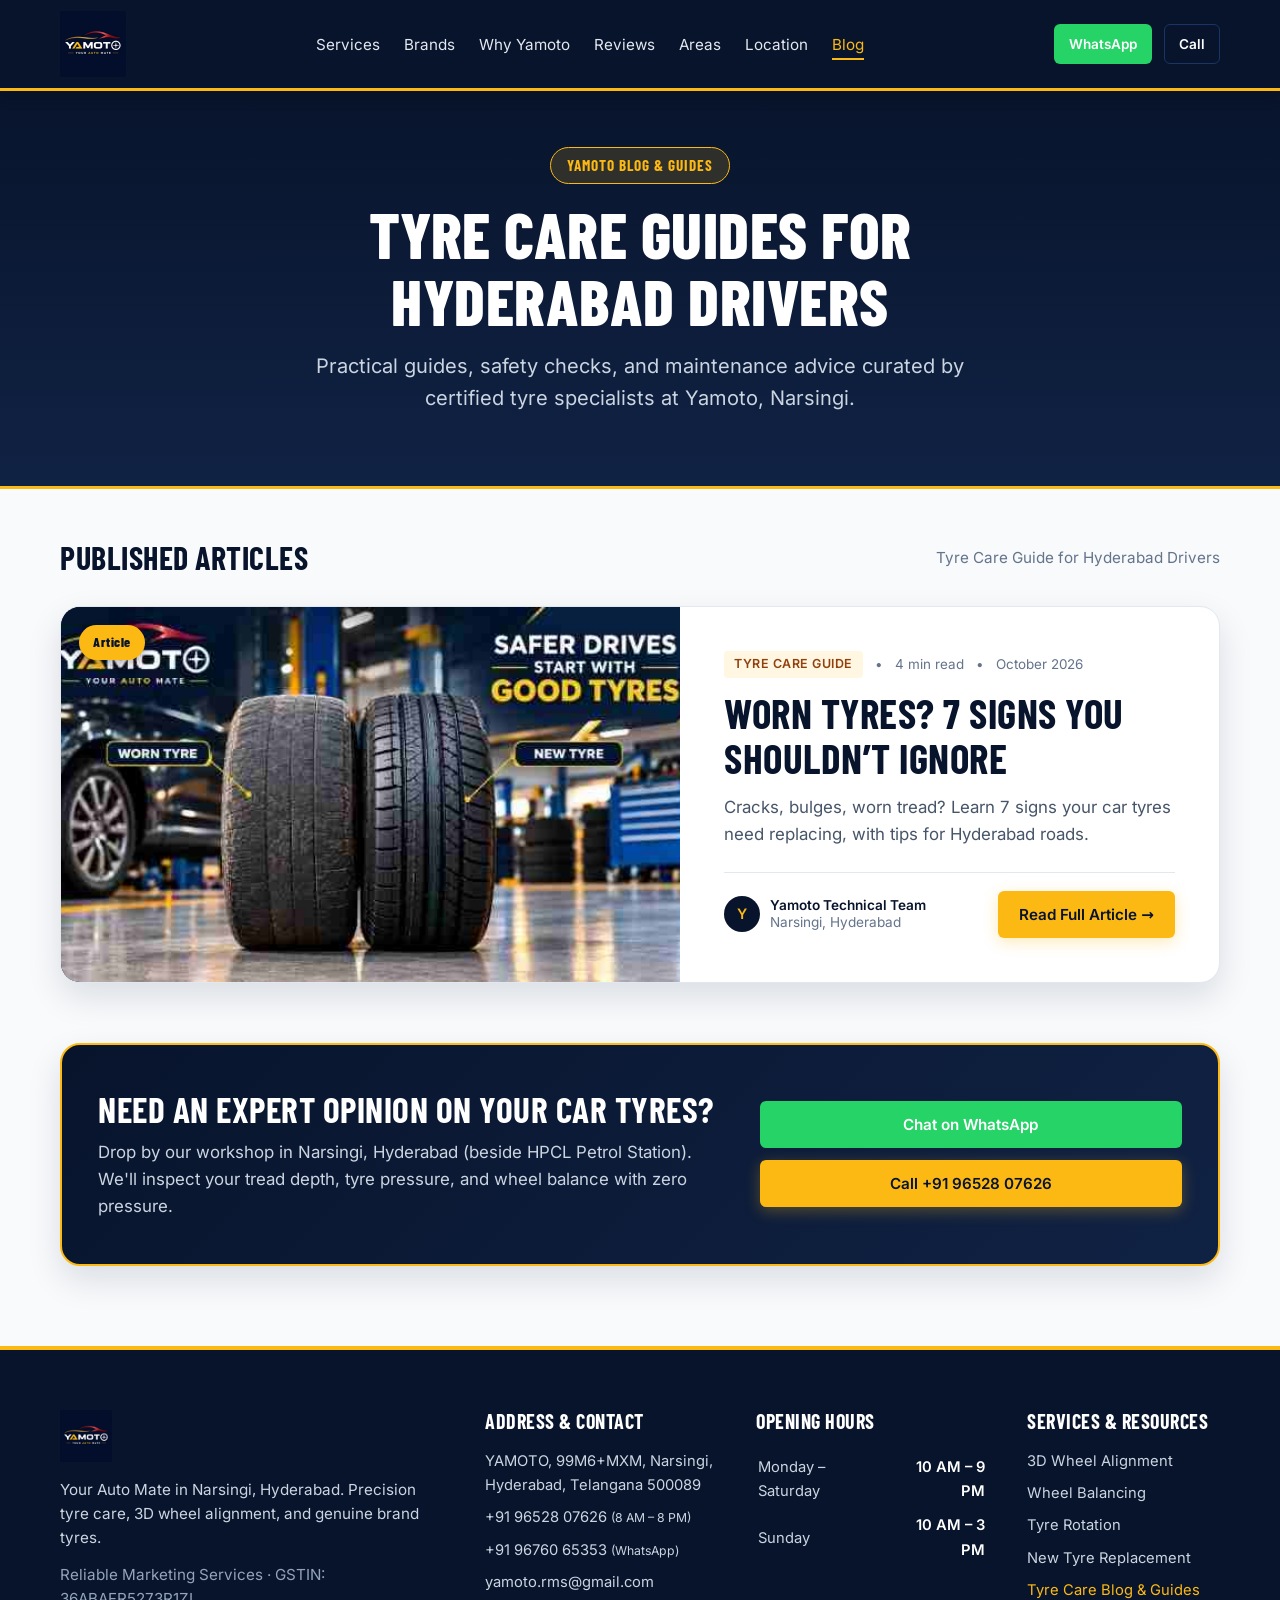
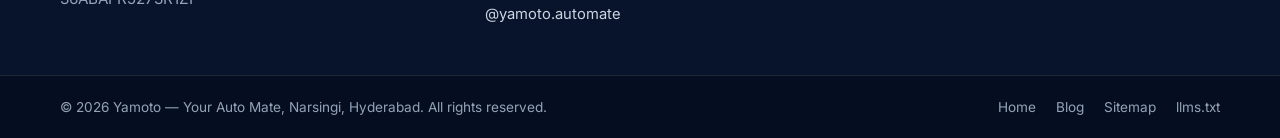
==== commit f00101ef: "irrelevant content removed" ====
--- a/blog.html
+++ b/blog.html
@@ -1127,7 +1127,7 @@
           <h3>Need an Expert Opinion on Your Car Tyres?</h3>
           <p>
             Drop by our workshop in Narsingi, Hyderabad (beside HPCL Petrol Station). We'll inspect your tread depth,
-            tyre pressure, and wheel balance for free with zero pressure.
+            tyre pressure, and wheel balance with zero pressure.
           </p>
         </div>
         <div class="consultation-ctas">
@@ -1159,7 +1159,8 @@
           <p>YAMOTO, 99M6+MXM, Narsingi, Hyderabad, Telangana 500089</p>
           <p><a href="tel:+919652807626">+91 96528 07626</a> <small>(8 AM – 8 PM)</small></p>
           <p><a href="https://wa.me/919676065353" target="_blank" rel="noopener">+91 96760 65353</a>
-            <small>(WhatsApp)</small></p>
+            <small>(WhatsApp)</small>
+          </p>
           <p><a href="mailto:yamoto.rms@gmail.com">yamoto.rms@gmail.com</a></p>
           <p><a href="https://instagram.com/yamoto.automate" target="_blank" rel="noopener">@yamoto.automate</a></p>
         </address>
